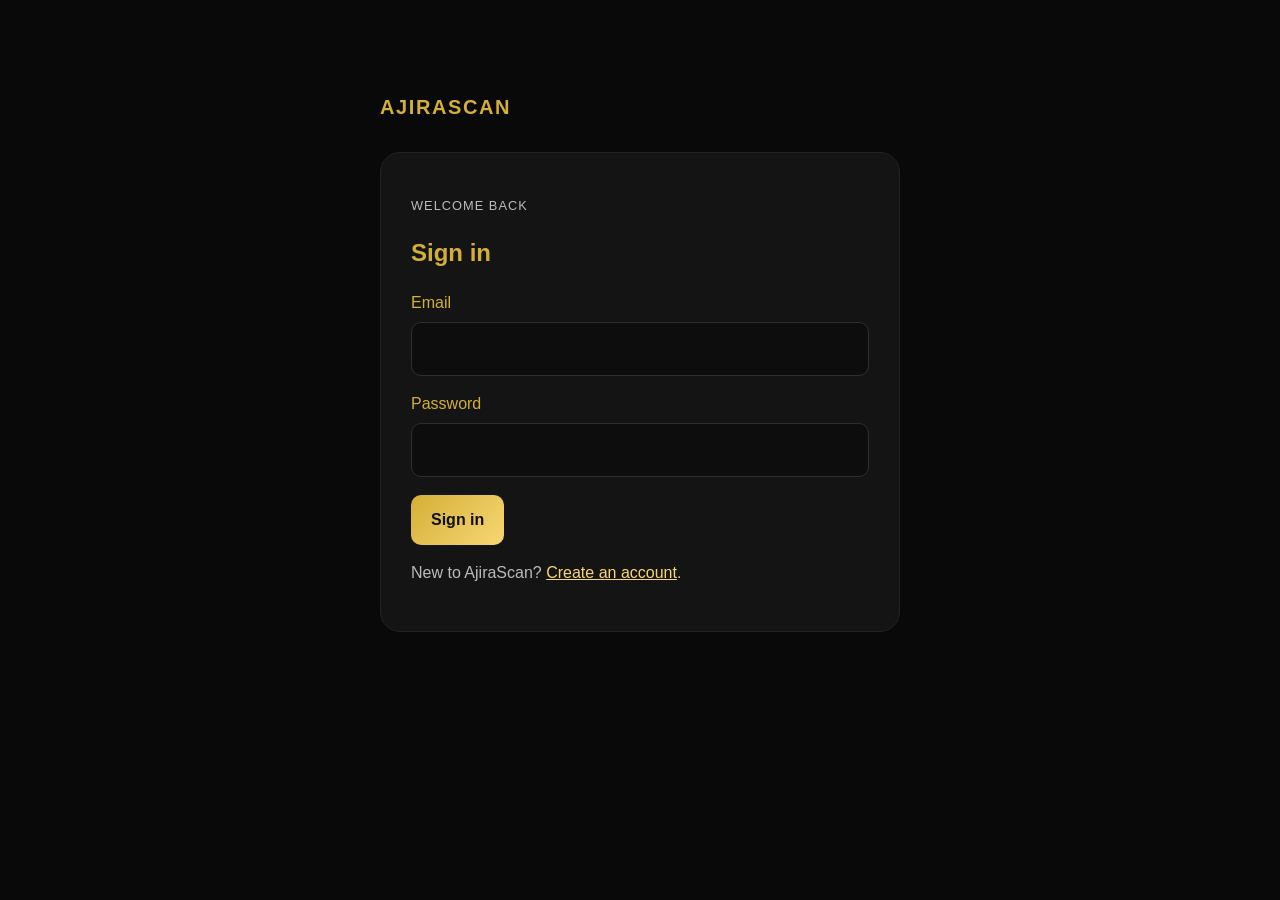
==== templates/signin.html @ 9637263b "feat: add Futura landing and account entry pages" ====
<!DOCTYPE html>
<html lang="en">
<head><meta charset="UTF-8"><meta name="viewport" content="width=device-width, initial-scale=1.0"><title>Sign in | AjiraScan</title><link rel="stylesheet" href="/static/style.css"></head>
<body>
<main class="auth-page">
  <a class="wordmark" href="/">AJIRASCAN</a>
  <section class="auth-card">
    <p class="eyebrow">Welcome back</p><h1>Sign in</h1>
    <form method="post" action="/api/v1/auth/login">
      <label for="email">Email</label><input id="email" name="email" type="email" autocomplete="email" required>
      <label for="password">Password</label><input id="password" name="password" type="password" autocomplete="current-password" required>
      <button type="submit">Sign in</button>
    </form>
    <p>New to AjiraScan? <a href="/signup">Create an account</a>.</p>
  </section>
</main>
</body>
</html>
---- static/style.css ----
*{box-sizing:border-box} body{margin:0;background:#090909;color:#fff;font-family:Futura,"Futura PT","Century Gothic",Arial,sans-serif;padding:32px;line-height:1.5} a{color:inherit}.navbar{max-width:1200px;margin:auto;display:flex;justify-content:space-between;align-items:center;gap:24px}.wordmark{color:#d4af37;font-size:1.25rem;font-weight:700;letter-spacing:.08em;text-decoration:none}.nav-links{display:flex;align-items:center;gap:24px}.nav-links a{text-decoration:none;color:#ddd}.nav-btn,.primary-btn,button{background:linear-gradient(135deg,#d4af37,#f7d774);color:#111;border:0;border-radius:10px;padding:13px 20px;font:inherit;font-weight:700;text-decoration:none}.hero{max-width:850px;text-align:center;margin:100px auto 70px}.eyebrow{color:#d4af37;text-transform:uppercase;letter-spacing:.08em;font-size:.8rem}.hero h1{font-size:clamp(2.7rem,7vw,5rem);line-height:1.05;color:#d4af37;margin:12px 0 20px}.hero p,.supporting-copy{color:#bbb;max-width:680px;margin:0 auto}.hero-actions{display:flex;justify-content:center;gap:14px;margin-top:30px}.secondary-btn{background:#151515;color:#fff;border:1px solid #333}.hero-grid,.report-top{max-width:1200px;margin:auto;display:grid;grid-template-columns:1.2fr .8fr;gap:24px}.scanner-card,.preview-card,.score-panel,.report-main,.auth-card{background:#141414;border:1px solid #232323;border-radius:20px;padding:30px}.scanner-card h2,.preview-card h2,.report-main h2,.score-panel h2,.auth-card h1{color:#d4af37}.plain-list{margin:24px 0 0 18px;color:#ccc;line-height:2}label{display:block;margin:16px 0 7px;color:#d4af37}textarea,input,select{width:100%;padding:14px;background:#0d0d0d;border:1px solid #2f2f2f;border-radius:10px;color:#fff;font:inherit}textarea{resize:vertical}button{margin-top:18px;cursor:pointer}.loading-bar{height:4px;background:#d4af37;margin-top:14px}.hidden{display:none}.report-wrapper{max-width:1200px;margin:50px auto}.score-circle{height:150px;width:150px;border-radius:50%;display:grid;place-items:center;margin:auto;background:linear-gradient(135deg,#d4af37,#f7d774);color:#111;font-size:2rem;font-weight:700}.score-panel{text-align:center}.line{display:flex;justify-content:space-between;padding:14px 0;border-bottom:1px solid #222}footer{text-align:center;margin:70px auto 0;color:#888}footer nav{display:flex;justify-content:center;flex-wrap:wrap;gap:18px;margin-bottom:14px}footer a{color:#ccc;text-decoration:none}.auth-page{max-width:520px;margin:60px auto}.auth-card{margin-top:30px}.auth-card p{color:#bbb}.auth-card a{color:#f7d774}@media(max-width:800px){body{padding:20px}.nav-links{gap:12px;font-size:.9rem}.hero-grid,.report-top{grid-template-columns:1fr}.hero-actions{flex-direction:column;align-items:center}}
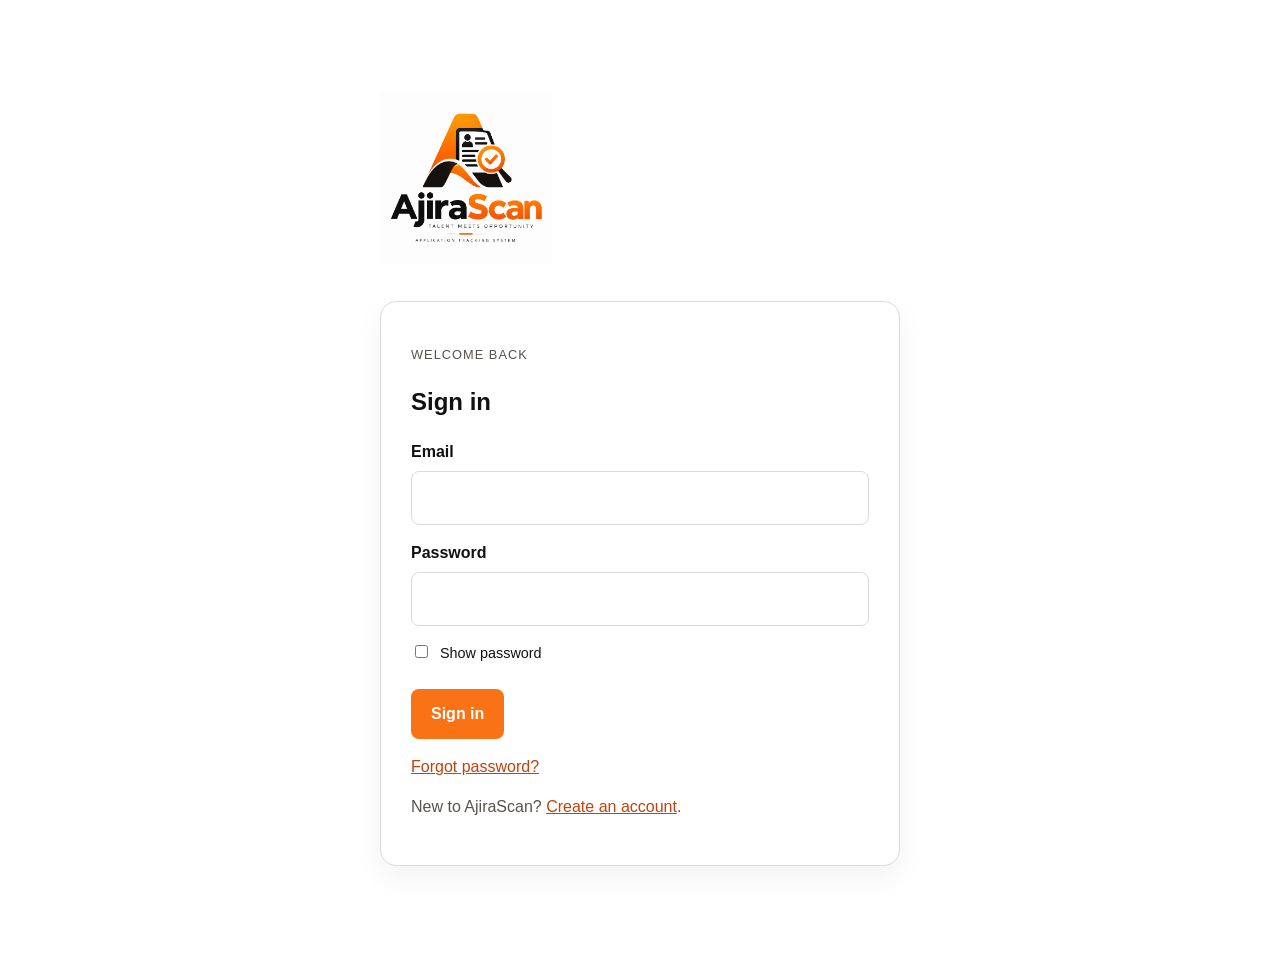
==== commit 6a63f1dc: "feat(auth): implement database-backed account sessions" ====
--- a/templates/signin.html
+++ b/templates/signin.html
@@ -3,15 +3,15 @@
 <head><meta charset="UTF-8"><meta name="viewport" content="width=device-width, initial-scale=1.0"><title>Sign in | AjiraScan</title><link rel="stylesheet" href="/static/style.css"></head>
 <body>
 <main class="auth-page">
-  <a class="wordmark" href="/">AJIRASCAN</a>
+  <a class="brand-logo" href="/"><img src="/static/images/ajirascan-logo.png" alt="AjiraScan"></a>
   <section class="auth-card">
     <p class="eyebrow">Welcome back</p><h1>Sign in</h1>
     <form method="post" action="/api/v1/auth/login">
       <label for="email">Email</label><input id="email" name="email" type="email" autocomplete="email" required>
-      <label for="password">Password</label><input id="password" name="password" type="password" autocomplete="current-password" required>
+      <label for="password">Password</label><input id="password" name="password" type="password" autocomplete="current-password" required><label class="check"><input type="checkbox" onclick="password.type=this.checked?'text':'password'"> Show password</label>
       <button type="submit">Sign in</button>
     </form>
-    <p>New to AjiraScan? <a href="/signup">Create an account</a>.</p>
+    <p><a href="/forgot-password">Forgot password?</a></p><p>New to AjiraScan? <a href="/signup">Create an account</a>.</p>
   </section>
 </main>
 </body>
--- a/static/style.css
+++ b/static/style.css
@@ -1 +1 @@
-*{box-sizing:border-box} body{margin:0;background:#090909;color:#fff;font-family:Futura,"Futura PT","Century Gothic",Arial,sans-serif;padding:32px;line-height:1.5} a{color:inherit}.navbar{max-width:1200px;margin:auto;display:flex;justify-content:space-between;align-items:center;gap:24px}.wordmark{color:#d4af37;font-size:1.25rem;font-weight:700;letter-spacing:.08em;text-decoration:none}.nav-links{display:flex;align-items:center;gap:24px}.nav-links a{text-decoration:none;color:#ddd}.nav-btn,.primary-btn,button{background:linear-gradient(135deg,#d4af37,#f7d774);color:#111;border:0;border-radius:10px;padding:13px 20px;font:inherit;font-weight:700;text-decoration:none}.hero{max-width:850px;text-align:center;margin:100px auto 70px}.eyebrow{color:#d4af37;text-transform:uppercase;letter-spacing:.08em;font-size:.8rem}.hero h1{font-size:clamp(2.7rem,7vw,5rem);line-height:1.05;color:#d4af37;margin:12px 0 20px}.hero p,.supporting-copy{color:#bbb;max-width:680px;margin:0 auto}.hero-actions{display:flex;justify-content:center;gap:14px;margin-top:30px}.secondary-btn{background:#151515;color:#fff;border:1px solid #333}.hero-grid,.report-top{max-width:1200px;margin:auto;display:grid;grid-template-columns:1.2fr .8fr;gap:24px}.scanner-card,.preview-card,.score-panel,.report-main,.auth-card{background:#141414;border:1px solid #232323;border-radius:20px;padding:30px}.scanner-card h2,.preview-card h2,.report-main h2,.score-panel h2,.auth-card h1{color:#d4af37}.plain-list{margin:24px 0 0 18px;color:#ccc;line-height:2}label{display:block;margin:16px 0 7px;color:#d4af37}textarea,input,select{width:100%;padding:14px;background:#0d0d0d;border:1px solid #2f2f2f;border-radius:10px;color:#fff;font:inherit}textarea{resize:vertical}button{margin-top:18px;cursor:pointer}.loading-bar{height:4px;background:#d4af37;margin-top:14px}.hidden{display:none}.report-wrapper{max-width:1200px;margin:50px auto}.score-circle{height:150px;width:150px;border-radius:50%;display:grid;place-items:center;margin:auto;background:linear-gradient(135deg,#d4af37,#f7d774);color:#111;font-size:2rem;font-weight:700}.score-panel{text-align:center}.line{display:flex;justify-content:space-between;padding:14px 0;border-bottom:1px solid #222}footer{text-align:center;margin:70px auto 0;color:#888}footer nav{display:flex;justify-content:center;flex-wrap:wrap;gap:18px;margin-bottom:14px}footer a{color:#ccc;text-decoration:none}.auth-page{max-width:520px;margin:60px auto}.auth-card{margin-top:30px}.auth-card p{color:#bbb}.auth-card a{color:#f7d774}@media(max-width:800px){body{padding:20px}.nav-links{gap:12px;font-size:.9rem}.hero-grid,.report-top{grid-template-columns:1fr}.hero-actions{flex-direction:column;align-items:center}}
+:root{--brand-orange:#f97316;--brand-orange-dark:#c2410c;--brand-black:#111111;--brand-white:#ffffff;--brand-neutral:#f5f5f4;--brand-border:#dedbd7}*{box-sizing:border-box}body{margin:0;background:var(--brand-white);color:var(--brand-black);font-family:Futura,"Futura PT","Century Gothic",Arial,sans-serif;padding:32px;line-height:1.5}a{color:inherit}.navbar{max-width:1200px;margin:auto;display:flex;justify-content:space-between;align-items:center;gap:24px}.brand-logo{display:inline-flex}.brand-logo img{width:172px;height:auto;display:block}.nav-links{display:flex;align-items:center;gap:20px}.nav-links a{text-decoration:none;color:var(--brand-black)}.nav-btn,.primary-btn,button{background:var(--brand-orange);color:var(--brand-white);border:0;border-radius:8px;padding:13px 20px;font:inherit;font-weight:700;text-decoration:none}.hero{max-width:850px;text-align:center;margin:90px auto 60px}.eyebrow{color:var(--brand-orange-dark);text-transform:uppercase;letter-spacing:.08em;font-size:.8rem}.hero h1{font-size:clamp(2.7rem,7vw,5rem);line-height:1.05;color:var(--brand-black);margin:12px 0 20px}.hero p,.supporting-copy{color:#57534e;max-width:680px;margin:0 auto}.hero-actions{display:flex;justify-content:center;gap:14px;margin-top:30px}.secondary-btn{background:var(--brand-white);color:var(--brand-black);border:1px solid var(--brand-border)}.hero-grid,.report-top{max-width:1200px;margin:30px auto;display:grid;grid-template-columns:1.2fr .8fr;gap:24px}.scanner-card,.preview-card,.score-panel,.report-main,.auth-card{background:var(--brand-white);border:1px solid var(--brand-border);border-radius:16px;padding:30px;box-shadow:0 12px 30px #1111110d}.scanner-card h2,.preview-card h2,.report-main h2,.score-panel h2,.auth-card h1{color:var(--brand-black)}.plain-list{margin:24px 0 0 18px;color:#44403c;line-height:2}label{display:block;margin:16px 0 7px;color:var(--brand-black);font-weight:600}textarea,input,select{width:100%;padding:14px;background:var(--brand-white);border:1px solid var(--brand-border);border-radius:8px;color:var(--brand-black);font:inherit}textarea{resize:vertical}.check{font-size:.9rem;font-weight:400}.check input{width:auto;margin-right:8px}button{margin-top:18px;cursor:pointer}.loading-bar{height:4px;background:var(--brand-orange);margin-top:14px}.hidden{display:none}.report-wrapper{max-width:1200px;margin:50px auto}.score-circle{height:150px;width:150px;border-radius:50%;display:grid;place-items:center;margin:auto;background:var(--brand-orange);color:var(--brand-white);font-size:2rem;font-weight:700}.score-panel{text-align:center}.line{display:flex;justify-content:space-between;padding:14px 0;border-bottom:1px solid var(--brand-border)}footer{text-align:center;margin:70px auto 0;color:#57534e}.footer-logo{margin-bottom:16px}.footer-logo img{width:130px}footer nav{display:flex;justify-content:center;flex-wrap:wrap;gap:18px;margin-bottom:14px}footer a{color:var(--brand-black);text-decoration:none}.auth-page{max-width:520px;margin:60px auto}.auth-card{margin-top:30px}.auth-card p{color:#57534e}.auth-card a{color:var(--brand-orange-dark)}@media(max-width:800px){body{padding:20px}.navbar{align-items:flex-start}.nav-links{gap:12px;flex-wrap:wrap;font-size:.9rem}.brand-logo img{width:140px}.hero-grid,.report-top{grid-template-columns:1fr}.hero-actions{flex-direction:column;align-items:center}}
